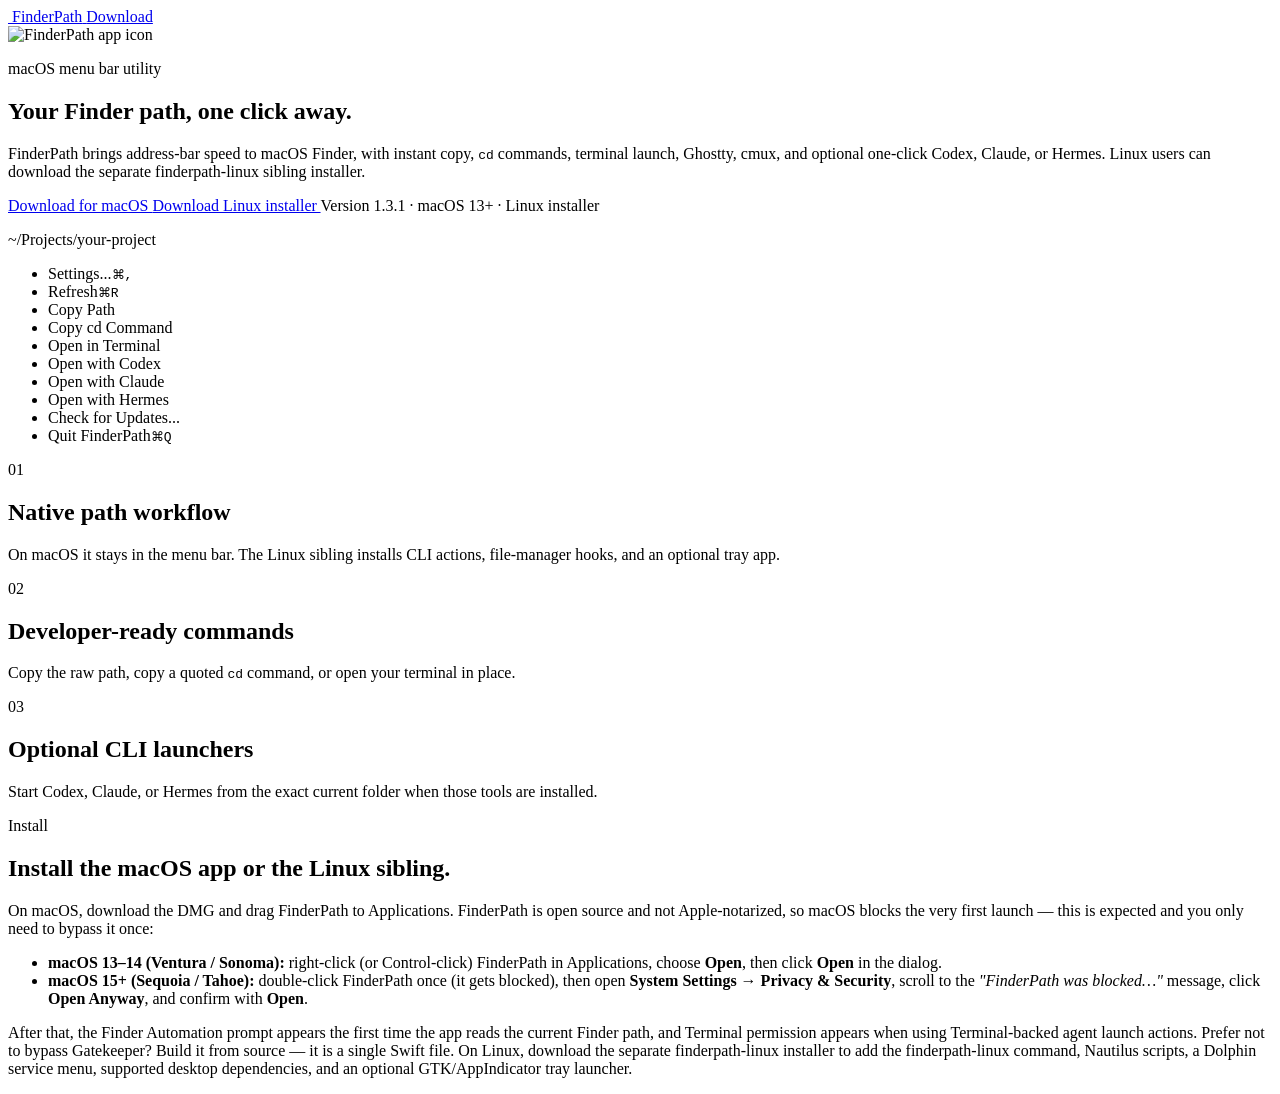
==== download-site/index.html @ 344f18fd "chore: ship v1.3.1 and fix Gatekeeper first-launch instructions - Bump MARKETING_VERSION/CURRENT_PRO" ====
<!doctype html>
<html lang="en">
  <head>
    <meta charset="utf-8">
    <meta name="viewport" content="width=device-width, initial-scale=1">
    <title>FinderPath for macOS</title>
    <meta
      name="description"
      content="FinderPath is a lightweight macOS menu bar app for copying Finder paths, opening terminals, and launching CLI agents. A separate Linux sibling is available."
    >
    <meta property="og:title" content="FinderPath for macOS">
    <meta
      property="og:description"
      content="A fast macOS menu bar app for copying the current Finder path, cd command, opening terminals, and optional Codex, Claude, or Hermes launchers."
    >
    <meta property="og:image" content="/assets/finderpath-icon.png">
    <link rel="icon" href="/assets/finderpath-icon.png">
    <link rel="stylesheet" href="/styles.css">
  </head>
  <body>
    <header class="site-header" aria-label="FinderPath">
      <a class="brand" href="/">
        <img src="/assets/finderpath-icon.png" alt="" aria-hidden="true">
        <span>FinderPath</span>
      </a>
      <a class="download-link" href="https://github.com/bhino50/finder-path/releases/latest">Download</a>
    </header>

    <main>
      <section class="hero" aria-labelledby="hero-title">
        <div class="hero-copy">
          <img class="hero-icon" src="/assets/finderpath-icon.png" alt="FinderPath app icon">
          <p class="eyebrow">macOS menu bar utility</p>
          <h1 id="hero-title">Your Finder path, one click away.</h1>
          <p class="lede">
            FinderPath brings address-bar speed to macOS Finder, with instant copy,
            <code>cd</code> commands, terminal launch, Ghostty, cmux, and optional one-click Codex, Claude, or Hermes.
            Linux users can download the separate finderpath-linux sibling installer.
          </p>

          <div class="hero-actions">
            <a class="button primary" href="https://github.com/bhino50/finder-path/releases/latest">
              Download for macOS
            </a>
            <a class="button" href="https://github.com/bhino50/finderpath-linux/releases/latest/download/finderpath-linux-installer.sh">
              Download Linux installer
            </a>
            <span class="release-note">Version 1.3.1 · macOS 13+ · Linux installer</span>
          </div>
        </div>

        <div class="product-shot" aria-label="FinderPath menu preview">
          <div class="desktop-strip">
            <span class="traffic"></span>
            <span class="traffic"></span>
            <span class="traffic"></span>
            <span class="spacer"></span>
            <span class="menu-icon"></span>
            <span class="menu-icon folder"></span>
          </div>
          <div class="menu-preview">
            <p class="preview-path">~/Projects/your-project</p>
            <ul>
              <li><span>Settings...</span><kbd>⌘,</kbd></li>
              <li><span>Refresh</span><kbd>⌘R</kbd></li>
              <li><span>Copy Path</span></li>
              <li><span>Copy cd Command</span></li>
              <li><span>Open in Terminal</span></li>
              <li><span>Open with Codex</span></li>
              <li><span>Open with Claude</span></li>
              <li><span>Open with Hermes</span></li>
              <li><span>Check for Updates...</span></li>
              <li class="quit"><span>Quit FinderPath</span><kbd>⌘Q</kbd></li>
            </ul>
          </div>
        </div>
      </section>

      <section class="feature-band" aria-label="FinderPath features">
        <article>
          <span class="feature-number">01</span>
          <h2>Native path workflow</h2>
          <p>On macOS it stays in the menu bar. The Linux sibling installs CLI actions, file-manager hooks, and an optional tray app.</p>
        </article>
        <article>
          <span class="feature-number">02</span>
          <h2>Developer-ready commands</h2>
          <p>Copy the raw path, copy a quoted <code>cd</code> command, or open your terminal in place.</p>
        </article>
        <article>
          <span class="feature-number">03</span>
          <h2>Optional CLI launchers</h2>
          <p>Start Codex, Claude, or Hermes from the exact current folder when those tools are installed.</p>
        </article>
      </section>

      <section class="install" aria-labelledby="install-title">
        <div>
          <p class="eyebrow">Install</p>
          <h2 id="install-title">Install the macOS app or the Linux sibling.</h2>
        </div>
        <div class="install-copy">
        <p>
          On macOS, download the DMG and drag FinderPath to Applications. FinderPath is
          open source and not Apple-notarized, so macOS blocks the very first launch —
          this is expected and you only need to bypass it once:
        </p>
        <ul class="install-steps">
          <li><strong>macOS 13–14 (Ventura / Sonoma):</strong> right-click (or Control-click)
            FinderPath in Applications, choose <strong>Open</strong>, then click
            <strong>Open</strong> in the dialog.</li>
          <li><strong>macOS 15+ (Sequoia / Tahoe):</strong> double-click FinderPath once (it gets
            blocked), then open <strong>System Settings → Privacy &amp; Security</strong>, scroll
            to the <em>"FinderPath was blocked…"</em> message, click <strong>Open Anyway</strong>,
            and confirm with <strong>Open</strong>.</li>
        </ul>
        <p>
          After that, the Finder Automation prompt appears the first time the app reads the
          current Finder path, and Terminal permission appears when using Terminal-backed
          agent launch actions. Prefer not to bypass Gatekeeper? Build it from source — it is
          a single Swift file. On Linux, download the separate finderpath-linux installer to
          add the finderpath-linux command, Nautilus scripts, a Dolphin service menu, supported
          desktop dependencies, and an optional GTK/AppIndicator tray launcher.
        </p>
        </div>
      </section>
    </main>
  </body>
</html>
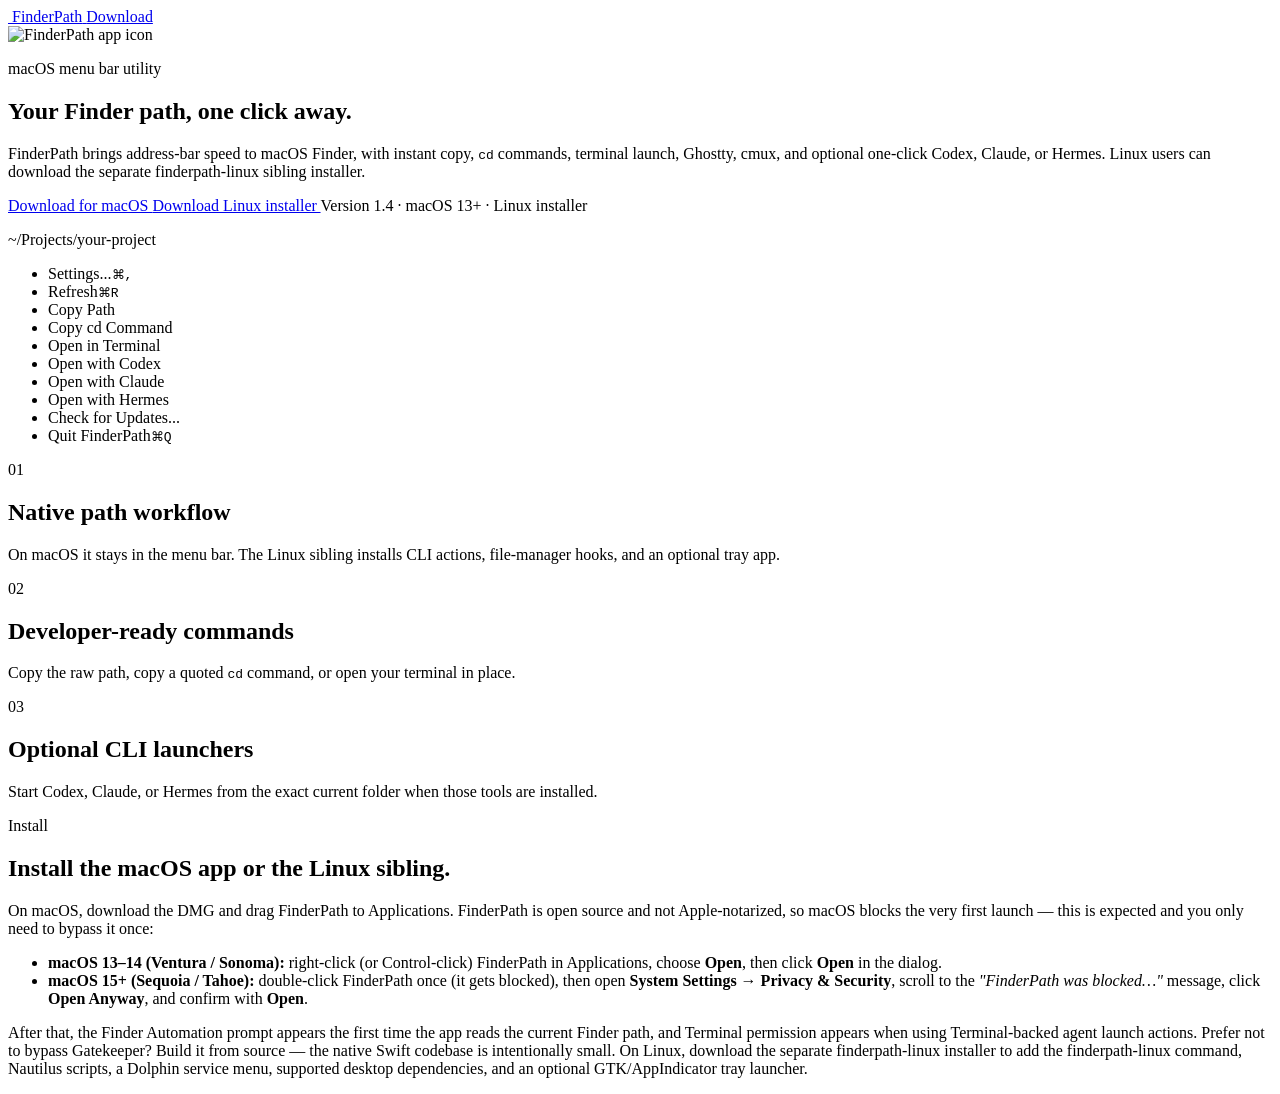
==== commit 4e3e8e1e: "chore: remove Claude repo files and harden public release paths" ====
--- a/download-site/index.html
+++ b/download-site/index.html
@@ -13,14 +13,14 @@
       property="og:description"
       content="A fast macOS menu bar app for copying the current Finder path, cd command, opening terminals, and optional Codex, Claude, or Hermes launchers."
     >
-    <meta property="og:image" content="/assets/finderpath-icon.png">
-    <link rel="icon" href="/assets/finderpath-icon.png">
+    <meta property="og:image" content="/assets/finderpath-icon.svg">
+    <link rel="icon" href="/assets/finderpath-icon.svg">
     <link rel="stylesheet" href="/styles.css">
   </head>
   <body>
     <header class="site-header" aria-label="FinderPath">
       <a class="brand" href="/">
-        <img src="/assets/finderpath-icon.png" alt="" aria-hidden="true">
+        <img src="/assets/finderpath-icon.svg" alt="" aria-hidden="true">
         <span>FinderPath</span>
       </a>
       <a class="download-link" href="https://github.com/bhino50/finder-path/releases/latest">Download</a>
@@ -29,7 +29,7 @@
     <main>
       <section class="hero" aria-labelledby="hero-title">
         <div class="hero-copy">
-          <img class="hero-icon" src="/assets/finderpath-icon.png" alt="FinderPath app icon">
+          <img class="hero-icon" src="/assets/finderpath-icon.svg" alt="FinderPath app icon">
           <p class="eyebrow">macOS menu bar utility</p>
           <h1 id="hero-title">Your Finder path, one click away.</h1>
           <p class="lede">
@@ -45,7 +45,7 @@
             <a class="button" href="https://github.com/bhino50/finderpath-linux/releases/latest/download/finderpath-linux-installer.sh">
               Download Linux installer
             </a>
-            <span class="release-note">Version 1.3.1 · macOS 13+ · Linux installer</span>
+            <span class="release-note">Version 1.4 · macOS 13+ · Linux installer</span>
           </div>
         </div>
 
@@ -117,8 +117,8 @@
         <p>
           After that, the Finder Automation prompt appears the first time the app reads the
           current Finder path, and Terminal permission appears when using Terminal-backed
-          agent launch actions. Prefer not to bypass Gatekeeper? Build it from source — it is
-          a single Swift file. On Linux, download the separate finderpath-linux installer to
+          agent launch actions. Prefer not to bypass Gatekeeper? Build it from source — the
+          native Swift codebase is intentionally small. On Linux, download the separate finderpath-linux installer to
           add the finderpath-linux command, Nautilus scripts, a Dolphin service menu, supported
           desktop dependencies, and an optional GTK/AppIndicator tray launcher.
         </p>
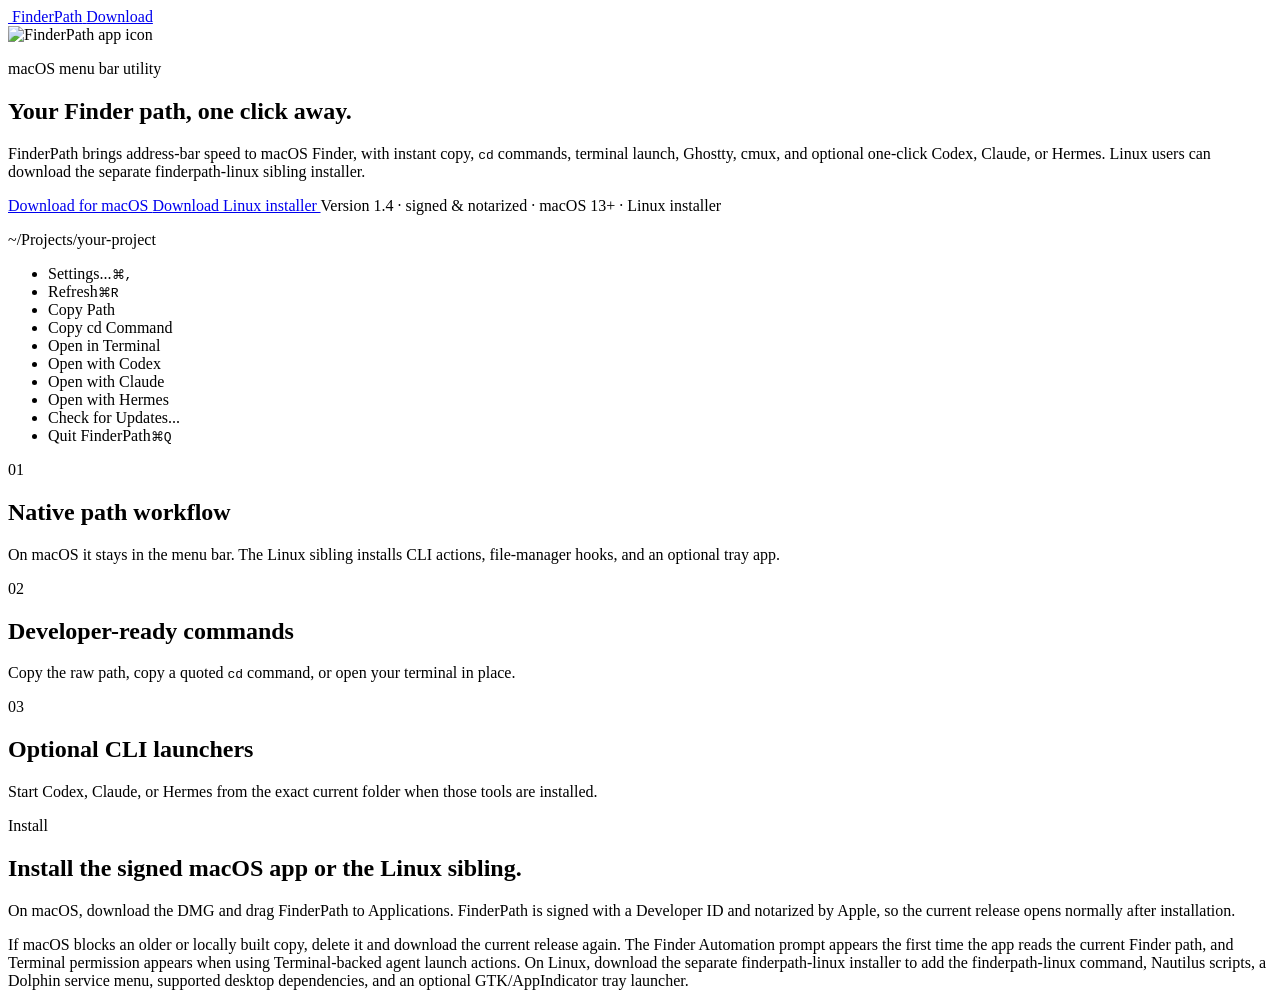
==== commit 05719183: "docs: refresh FinderPath 1.4 release copy" ====
--- a/download-site/index.html
+++ b/download-site/index.html
@@ -45,7 +45,7 @@
             <a class="button" href="https://github.com/bhino50/finderpath-linux/releases/latest/download/finderpath-linux-installer.sh">
               Download Linux installer
             </a>
-            <span class="release-note">Version 1.4 · macOS 13+ · Linux installer</span>
+            <span class="release-note">Version 1.4 · signed &amp; notarized · macOS 13+ · Linux installer</span>
           </div>
         </div>
 
@@ -97,30 +97,21 @@
       <section class="install" aria-labelledby="install-title">
         <div>
           <p class="eyebrow">Install</p>
-          <h2 id="install-title">Install the macOS app or the Linux sibling.</h2>
+          <h2 id="install-title">Install the signed macOS app or the Linux sibling.</h2>
         </div>
         <div class="install-copy">
         <p>
           On macOS, download the DMG and drag FinderPath to Applications. FinderPath is
-          open source and not Apple-notarized, so macOS blocks the very first launch —
-          this is expected and you only need to bypass it once:
+          signed with a Developer ID and notarized by Apple, so the current release opens
+          normally after installation.
         </p>
-        <ul class="install-steps">
-          <li><strong>macOS 13–14 (Ventura / Sonoma):</strong> right-click (or Control-click)
-            FinderPath in Applications, choose <strong>Open</strong>, then click
-            <strong>Open</strong> in the dialog.</li>
-          <li><strong>macOS 15+ (Sequoia / Tahoe):</strong> double-click FinderPath once (it gets
-            blocked), then open <strong>System Settings → Privacy &amp; Security</strong>, scroll
-            to the <em>"FinderPath was blocked…"</em> message, click <strong>Open Anyway</strong>,
-            and confirm with <strong>Open</strong>.</li>
-        </ul>
         <p>
-          After that, the Finder Automation prompt appears the first time the app reads the
+          If macOS blocks an older or locally built copy, delete it and download the current
+          release again. The Finder Automation prompt appears the first time the app reads the
           current Finder path, and Terminal permission appears when using Terminal-backed
-          agent launch actions. Prefer not to bypass Gatekeeper? Build it from source — the
-          native Swift codebase is intentionally small. On Linux, download the separate finderpath-linux installer to
-          add the finderpath-linux command, Nautilus scripts, a Dolphin service menu, supported
-          desktop dependencies, and an optional GTK/AppIndicator tray launcher.
+          agent launch actions. On Linux, download the separate finderpath-linux installer to
+          add the finderpath-linux command, Nautilus scripts, a Dolphin service menu,
+          supported desktop dependencies, and an optional GTK/AppIndicator tray launcher.
         </p>
         </div>
       </section>
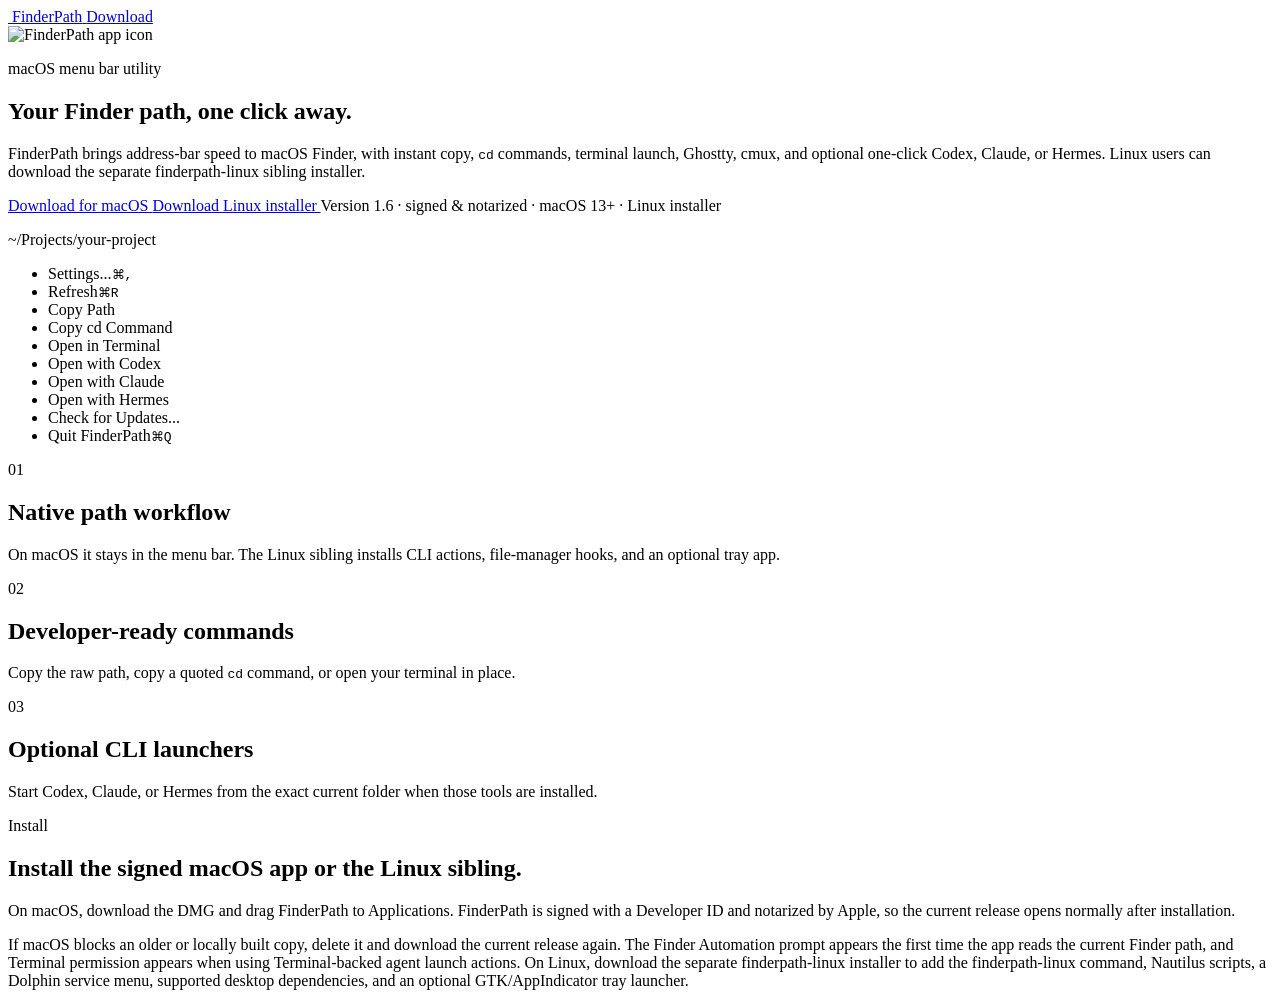
==== commit 205cce35: "fix(terminal): harden lifecycle input and release flow" ====
--- a/download-site/index.html
+++ b/download-site/index.html
@@ -45,7 +45,7 @@
             <a class="button" href="https://github.com/bhino50/finderpath-linux/releases/latest/download/finderpath-linux-installer.sh">
               Download Linux installer
             </a>
-            <span class="release-note">Version 1.4 · signed &amp; notarized · macOS 13+ · Linux installer</span>
+            <span class="release-note">Version 1.6 · signed &amp; notarized · macOS 13+ · Linux installer</span>
           </div>
         </div>
 
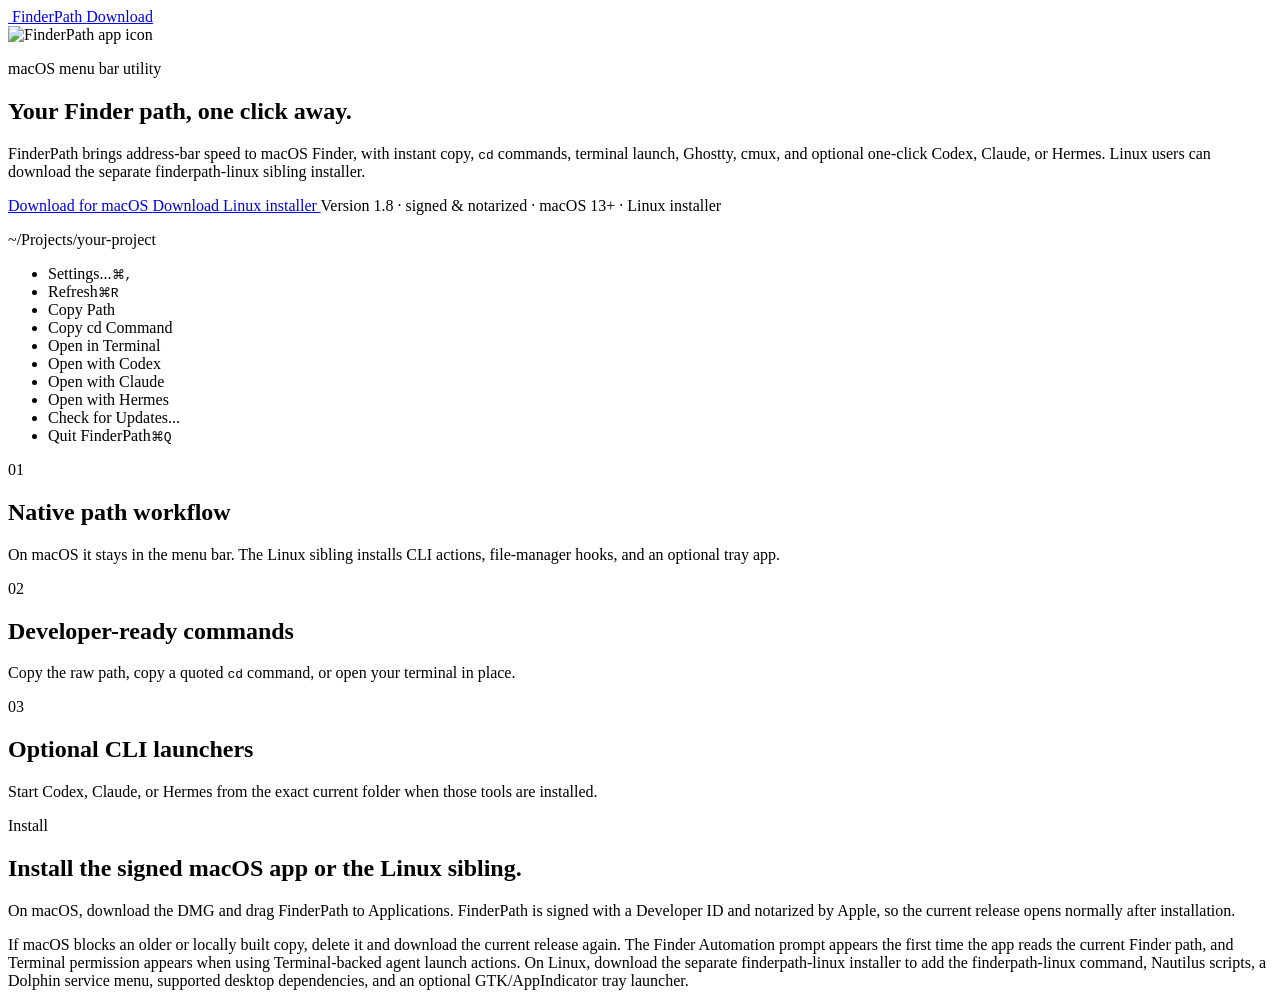
==== commit 88bfb35f: "release: notarize FinderPath 1.8" ====
--- a/download-site/index.html
+++ b/download-site/index.html
@@ -45,7 +45,7 @@
             <a class="button" href="https://github.com/bhino50/finderpath-linux/releases/latest/download/finderpath-linux-installer.sh">
               Download Linux installer
             </a>
-            <span class="release-note">Version 1.6 · signed &amp; notarized · macOS 13+ · Linux installer</span>
+            <span class="release-note">Version 1.8 · signed &amp; notarized · macOS 13+ · Linux installer</span>
           </div>
         </div>
 
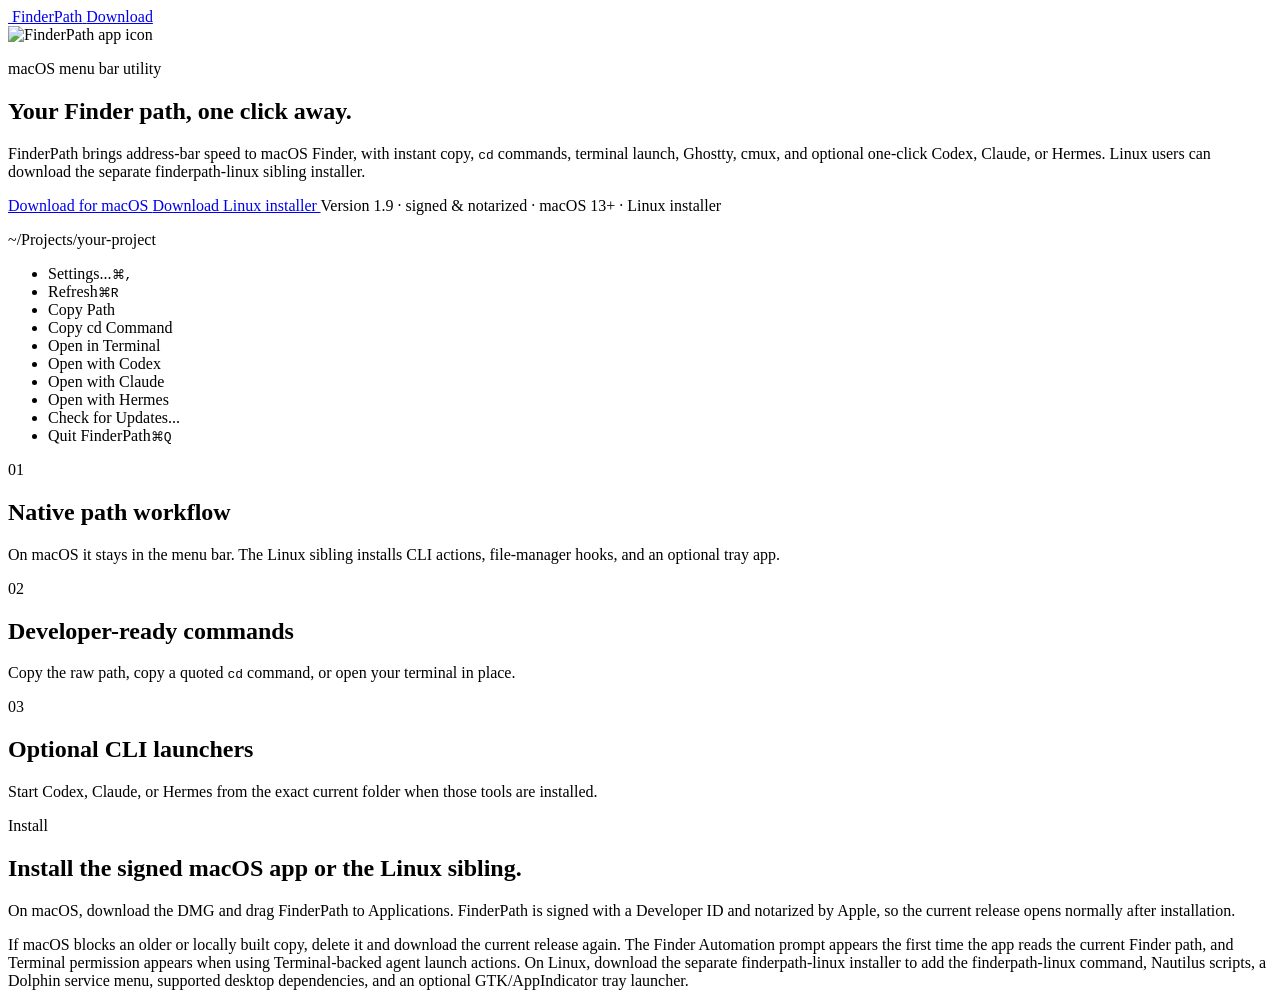
==== commit 3ab7b9f8: "release: point the download site at FinderPath 1.9 Generated by script/package_release.sh from the n" ====
--- a/download-site/index.html
+++ b/download-site/index.html
@@ -45,7 +45,7 @@
             <a class="button" href="https://github.com/bhino50/finderpath-linux/releases/latest/download/finderpath-linux-installer.sh">
               Download Linux installer
             </a>
-            <span class="release-note">Version 1.8 · signed &amp; notarized · macOS 13+ · Linux installer</span>
+            <span class="release-note">Version 1.9 · signed &amp; notarized · macOS 13+ · Linux installer</span>
           </div>
         </div>
 
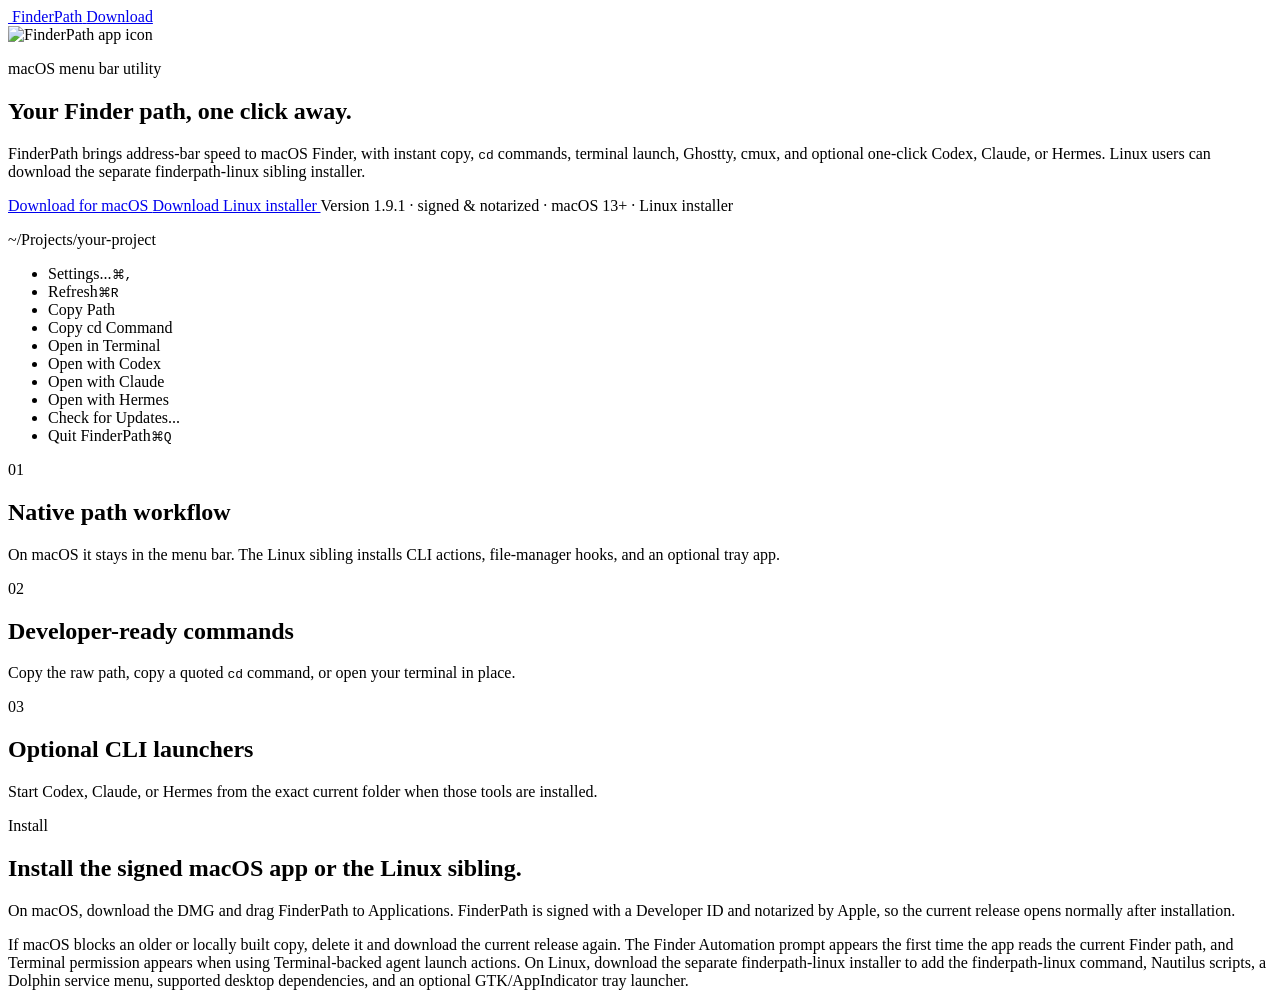
==== commit d1db0f8d: "release: update 1.9.1 download metadata and installation evidence" ====
--- a/download-site/index.html
+++ b/download-site/index.html
@@ -45,7 +45,7 @@
             <a class="button" href="https://github.com/bhino50/finderpath-linux/releases/latest/download/finderpath-linux-installer.sh">
               Download Linux installer
             </a>
-            <span class="release-note">Version 1.9 · signed &amp; notarized · macOS 13+ · Linux installer</span>
+            <span class="release-note">Version 1.9.1 · signed &amp; notarized · macOS 13+ · Linux installer</span>
           </div>
         </div>
 
